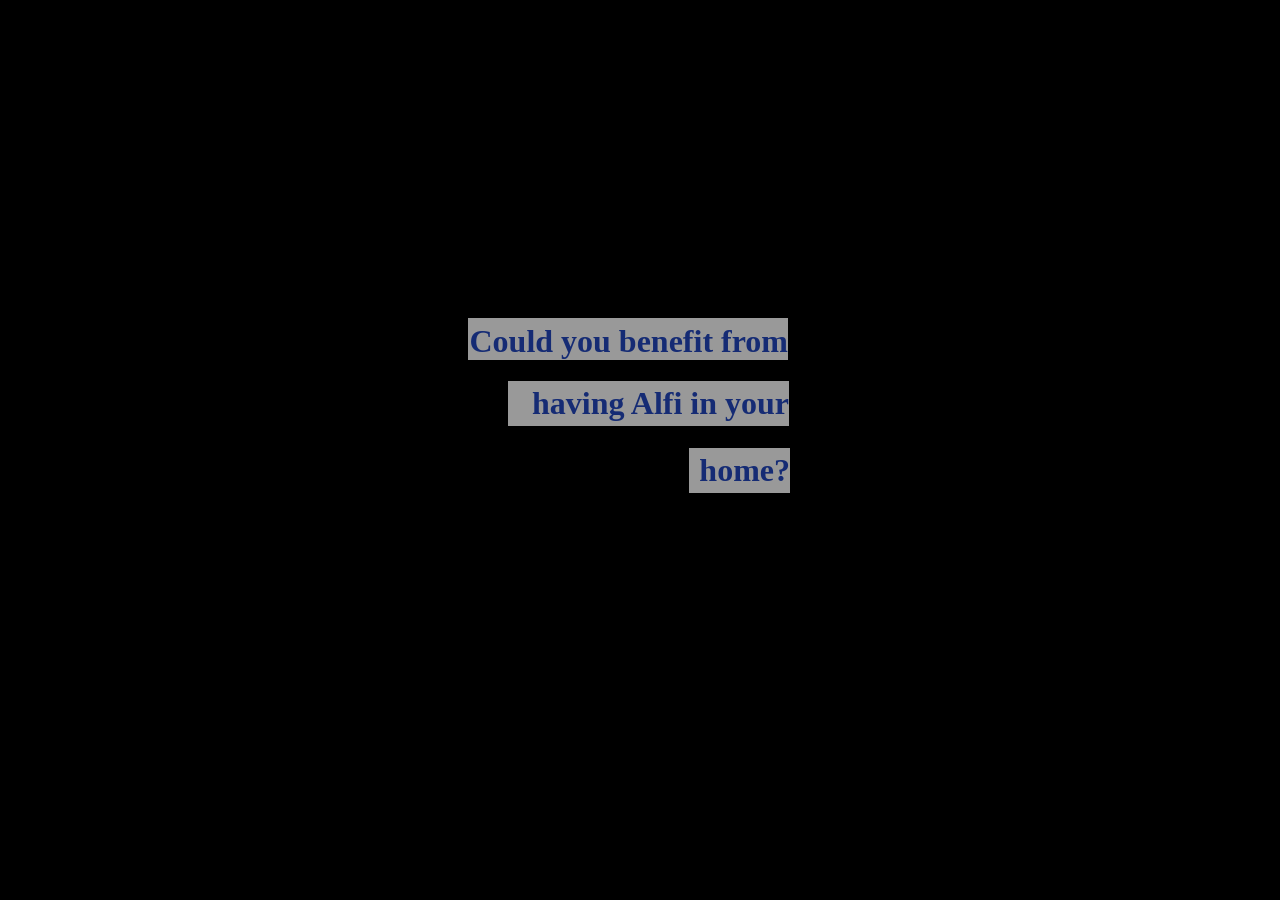
==== index.html @ d903928b "Add files via upload" ====
<!DOCTYPE html>
<html lang="en">
<head>
    <meta charset="UTF-8">
    <link rel="stylesheet" href="style.css">
    <meta http-equiv="X-UA-Compatible" content="IE=edge">
    <meta name="viewport" content="width=device-width, initial-scale=1.0">
    <title>Document</title>
</head>

<body>
    <div>
       <br>
<h1>Could you benefit  from</h1>
       

<h1 id="h2">having Alfi in your</h1>

<h1 id="h3">home?</h1>

    </div>
    
</body>
</html>
---- style.css ----
body{background-color: black;
    text-align: center;
    

}
div{background-image: url(https://st2.depositphotos.com/1688971/5367/v/380/depositphotos_53675363-stock-illustration-successful-business-woman.jpg);
    background-position: center;
width: 400px;
height:300px;
background-repeat: no-repeat;
margin-left: 400px;
margin-top: 250px;

}


h1{ opacity: 0.6;
    text-align: right;
    color: rgba(3, 46, 185, 0.87);
    width: 385px;
    background-color: white;
    padding-top: 5px;
    width: 80%;
    margin-left: 60px;
    margin-top: 50px;
    
}

#h2{background-color: white;
    padding-top: 4px;
    padding-bottom: 4px;
    padding-left: 1px;
    width: 70%;
    margin-left: 100px;
    margin-top: 1px;
    text-align: right;
    

}

#h3{background-color: white;
    padding-top: 4px;
    padding-bottom: 4px;
    padding-left: 1px;
    width: 25%;
    margin-left: 281px;
    margin-top: 1px;
    text-align: right;

}
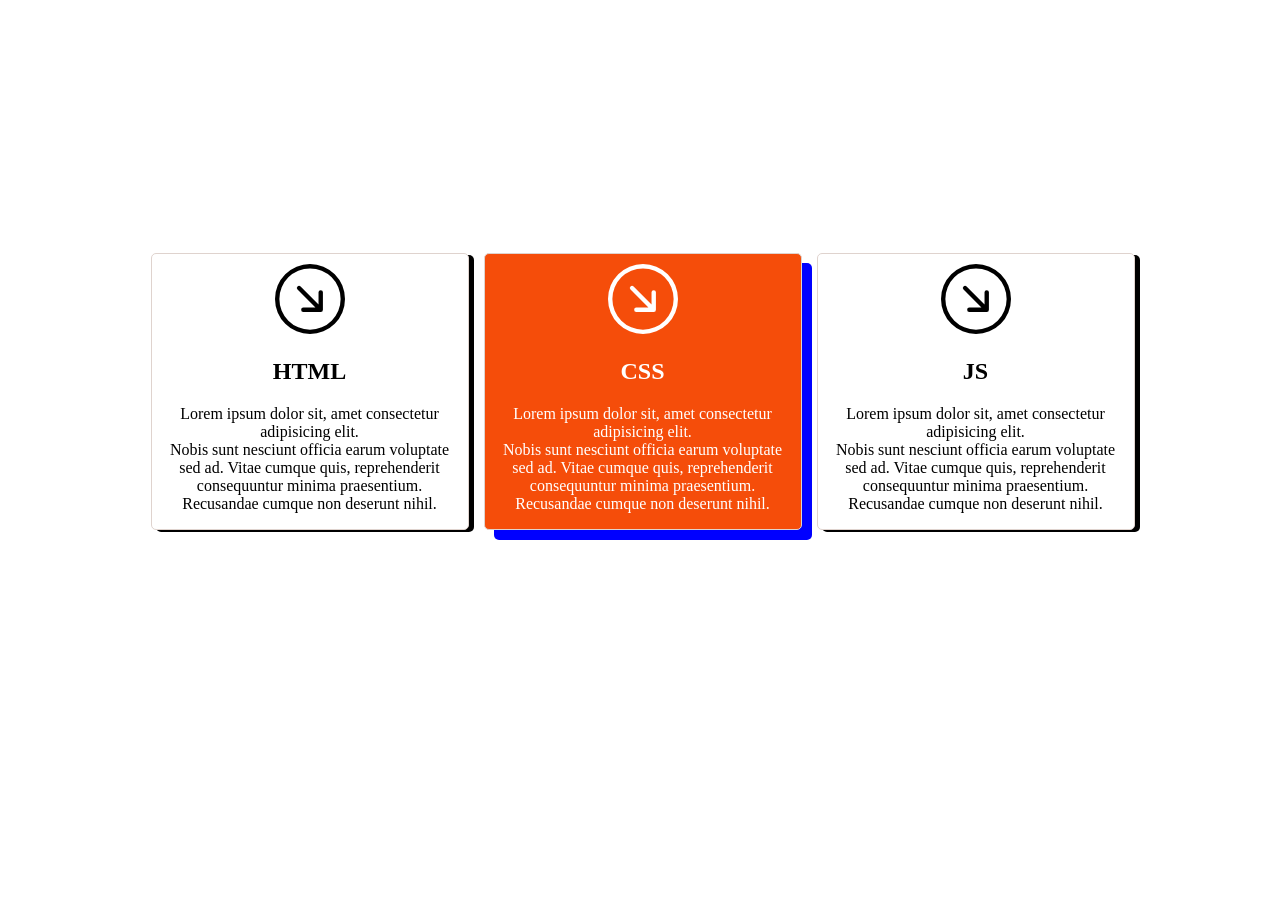
==== commit b9c3dd44: "2 laboratori  12.04.21" ====
--- a/index.html
+++ b/index.html
@@ -7,18 +7,40 @@
     <meta name="viewport" content="width=device-width, initial-scale=1.0">
     <title>Document</title>
 </head>
+<body>
+<div id="divflax">
 
-<body>
-    <div>
-       <br>
-<h1>Could you benefit  from</h1>
-       
 
-<h1 id="h2">having Alfi in your</h1>
+    <article> 
+        <svg xmlns="http://www.w3.org/2000/svg" width="16" height="16" fill="currentColor" class="bi bi-arrow-down-right-circle" viewBox="0 0 16 16">
+            <path fill-rule="evenodd" d="M1 8a7 7 0 1 0 14 0A7 7 0 0 0 1 8zm15 0A8 8 0 1 1 0 8a8 8 0 0 1 16 0zM5.854 5.146a.5.5 0 1 0-.708.708L9.243 9.95H6.475a.5.5 0 1 0 0 1h3.975a.5.5 0 0 0 .5-.5V6.475a.5.5 0 1 0-1 0v2.768L5.854 5.146z"/>
+          </svg>
+        <h1>HTML</h1>
+        <p>Lorem ipsum dolor sit, amet consectetur adipisicing elit. <br> Nobis sunt nesciunt officia earum voluptate <br>sed ad. Vitae cumque quis, reprehenderit consequuntur minima praesentium. <br>Recusandae cumque non deserunt nihil.</p>
+    </article>
 
-<h1 id="h3">home?</h1>
+    <article id="article-2"> 
+        <svg xmlns="http://www.w3.org/2000/svg" width="16" height="16" fill="currentColor" class="bi bi-arrow-down-right-circle" viewBox="0 0 16 16">
+            <path fill-rule="evenodd" d="M1 8a7 7 0 1 0 14 0A7 7 0 0 0 1 8zm15 0A8 8 0 1 1 0 8a8 8 0 0 1 16 0zM5.854 5.146a.5.5 0 1 0-.708.708L9.243 9.95H6.475a.5.5 0 1 0 0 1h3.975a.5.5 0 0 0 .5-.5V6.475a.5.5 0 1 0-1 0v2.768L5.854 5.146z"/>
+          </svg>
+        <h1>CSS</h1>
+        <p>Lorem ipsum dolor sit, amet consectetur adipisicing elit. <br> Nobis sunt nesciunt officia earum voluptate  <br>sed ad. Vitae cumque quis, reprehenderit consequuntur minima praesentium. <br>Recusandae cumque non deserunt nihil.</p>
+    </article>
 
-    </div>
+    <article> 
+                <svg xmlns="http://www.w3.org/2000/svg" width="16" height="16" fill="currentColor" class="bi bi-arrow-down-right-circle" viewBox="0 0 16 16">
+            <path fill-rule="evenodd" d="M1 8a7 7 0 1 0 14 0A7 7 0 0 0 1 8zm15 0A8 8 0 1 1 0 8a8 8 0 0 1 16 0zM5.854 5.146a.5.5 0 1 0-.708.708L9.243 9.95H6.475a.5.5 0 1 0 0 1h3.975a.5.5 0 0 0 .5-.5V6.475a.5.5 0 1 0-1 0v2.768L5.854 5.146z"/>
+          </svg>
+        <h1>JS</h1>
+        <p>Lorem ipsum dolor sit, amet consectetur adipisicing elit. <br> Nobis sunt nesciunt officia earum voluptate <br>sed ad. Vitae cumque quis, reprehenderit consequuntur minima praesentium. <br>Recusandae cumque non deserunt nihil.</p>
+    </article>
+
+
+
+
+
+    
+</div>    
     
 </body>
 </html>
--- a/style.css
+++ b/style.css
@@ -1,50 +1,50 @@
-body{background-color: black;
-    text-align: center;
+#divflax{display: flex;
+    background-color: white;
+    justify-content: center;
+    margin-top: 20%;
+    max-width: 100%;
+    
     
 
+
 }
-div{background-image: url(https://st2.depositphotos.com/1688971/5367/v/380/depositphotos_53675363-stock-illustration-successful-business-woman.jpg);
-    background-position: center;
-width: 400px;
-height:300px;
-background-repeat: no-repeat;
-margin-left: 400px;
-margin-top: 250px;
+
+article{text-align: center;
+    background-color:white;
+    width: 25%;
+    margin-left: 10px;
+    margin-right: 5px;
+    border-style: solid;
+    border-color: rgb(223, 211, 206);
+    border-width: 0.0001px;
+    padding-top: 10px;
+    border-radius: 5px;
+    flex-wrap: wrap;
+    box-shadow:5px 2px black ;
+   
+
+}
+
+#article-2{text-align: center;
+    background-color:rgb(245, 77, 10);
+    width: 25%;
+    margin-left: 10px;
+    margin-right: 5px;
+    color: white;
+    padding-top: 10px;
+    border-radius: 5px;
+    flex-wrap: wrap;
+    box-shadow: blue 10px 10px;
+
 
 }
 
 
-h1{ opacity: 0.6;
-    text-align: right;
-    color: rgba(3, 46, 185, 0.87);
-    width: 385px;
-    background-color: white;
-    padding-top: 5px;
-    width: 80%;
-    margin-left: 60px;
-    margin-top: 50px;
-    
-}
 
-#h2{background-color: white;
-    padding-top: 4px;
-    padding-bottom: 4px;
-    padding-left: 1px;
-    width: 70%;
-    margin-left: 100px;
-    margin-top: 1px;
-    text-align: right;
-    
+
+svg{width: 70px;
+    height: 70px;
+    max-width: 100%;
+    max-height: 100%;
 
 }
-
-#h3{background-color: white;
-    padding-top: 4px;
-    padding-bottom: 4px;
-    padding-left: 1px;
-    width: 25%;
-    margin-left: 281px;
-    margin-top: 1px;
-    text-align: right;
-
-}
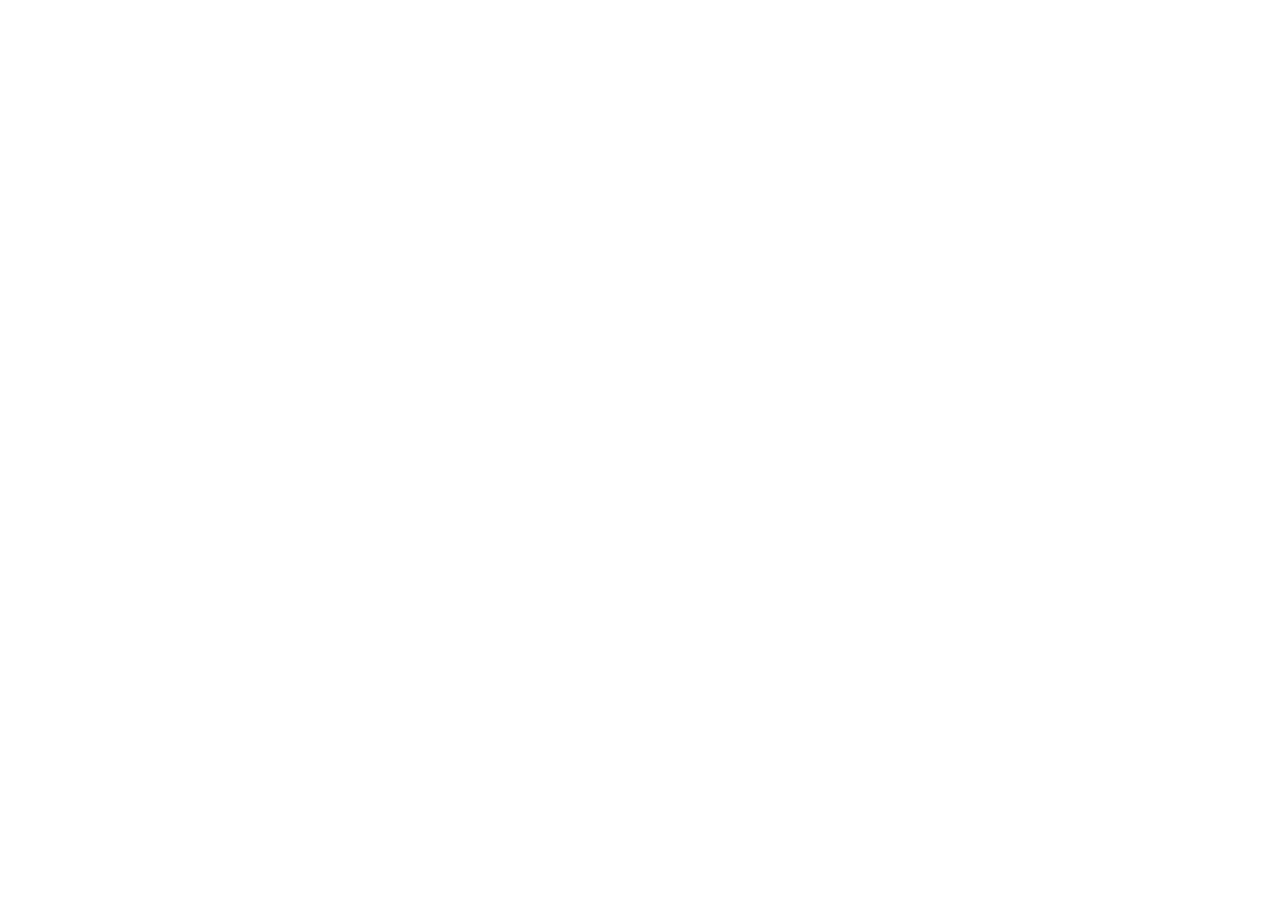
==== commit 6041596f: "Add files via upload" ====
--- a/index.html
+++ b/index.html
@@ -2,45 +2,18 @@
 <html lang="en">
 <head>
     <meta charset="UTF-8">
-    <link rel="stylesheet" href="style.css">
     <meta http-equiv="X-UA-Compatible" content="IE=edge">
     <meta name="viewport" content="width=device-width, initial-scale=1.0">
     <title>Document</title>
 </head>
 <body>
-<div id="divflax">
+
+    <span id="output">
+
+    </span>
 
 
-    <article> 
-        <svg xmlns="http://www.w3.org/2000/svg" width="16" height="16" fill="currentColor" class="bi bi-arrow-down-right-circle" viewBox="0 0 16 16">
-            <path fill-rule="evenodd" d="M1 8a7 7 0 1 0 14 0A7 7 0 0 0 1 8zm15 0A8 8 0 1 1 0 8a8 8 0 0 1 16 0zM5.854 5.146a.5.5 0 1 0-.708.708L9.243 9.95H6.475a.5.5 0 1 0 0 1h3.975a.5.5 0 0 0 .5-.5V6.475a.5.5 0 1 0-1 0v2.768L5.854 5.146z"/>
-          </svg>
-        <h1>HTML</h1>
-        <p>Lorem ipsum dolor sit, amet consectetur adipisicing elit. <br> Nobis sunt nesciunt officia earum voluptate <br>sed ad. Vitae cumque quis, reprehenderit consequuntur minima praesentium. <br>Recusandae cumque non deserunt nihil.</p>
-    </article>
-
-    <article id="article-2"> 
-        <svg xmlns="http://www.w3.org/2000/svg" width="16" height="16" fill="currentColor" class="bi bi-arrow-down-right-circle" viewBox="0 0 16 16">
-            <path fill-rule="evenodd" d="M1 8a7 7 0 1 0 14 0A7 7 0 0 0 1 8zm15 0A8 8 0 1 1 0 8a8 8 0 0 1 16 0zM5.854 5.146a.5.5 0 1 0-.708.708L9.243 9.95H6.475a.5.5 0 1 0 0 1h3.975a.5.5 0 0 0 .5-.5V6.475a.5.5 0 1 0-1 0v2.768L5.854 5.146z"/>
-          </svg>
-        <h1>CSS</h1>
-        <p>Lorem ipsum dolor sit, amet consectetur adipisicing elit. <br> Nobis sunt nesciunt officia earum voluptate  <br>sed ad. Vitae cumque quis, reprehenderit consequuntur minima praesentium. <br>Recusandae cumque non deserunt nihil.</p>
-    </article>
-
-    <article> 
-                <svg xmlns="http://www.w3.org/2000/svg" width="16" height="16" fill="currentColor" class="bi bi-arrow-down-right-circle" viewBox="0 0 16 16">
-            <path fill-rule="evenodd" d="M1 8a7 7 0 1 0 14 0A7 7 0 0 0 1 8zm15 0A8 8 0 1 1 0 8a8 8 0 0 1 16 0zM5.854 5.146a.5.5 0 1 0-.708.708L9.243 9.95H6.475a.5.5 0 1 0 0 1h3.975a.5.5 0 0 0 .5-.5V6.475a.5.5 0 1 0-1 0v2.768L5.854 5.146z"/>
-          </svg>
-        <h1>JS</h1>
-        <p>Lorem ipsum dolor sit, amet consectetur adipisicing elit. <br> Nobis sunt nesciunt officia earum voluptate <br>sed ad. Vitae cumque quis, reprehenderit consequuntur minima praesentium. <br>Recusandae cumque non deserunt nihil.</p>
-    </article>
-
-
-
-
-
-    
-</div>    
+    <script src="js.js"></script>
     
 </body>
 </html>
